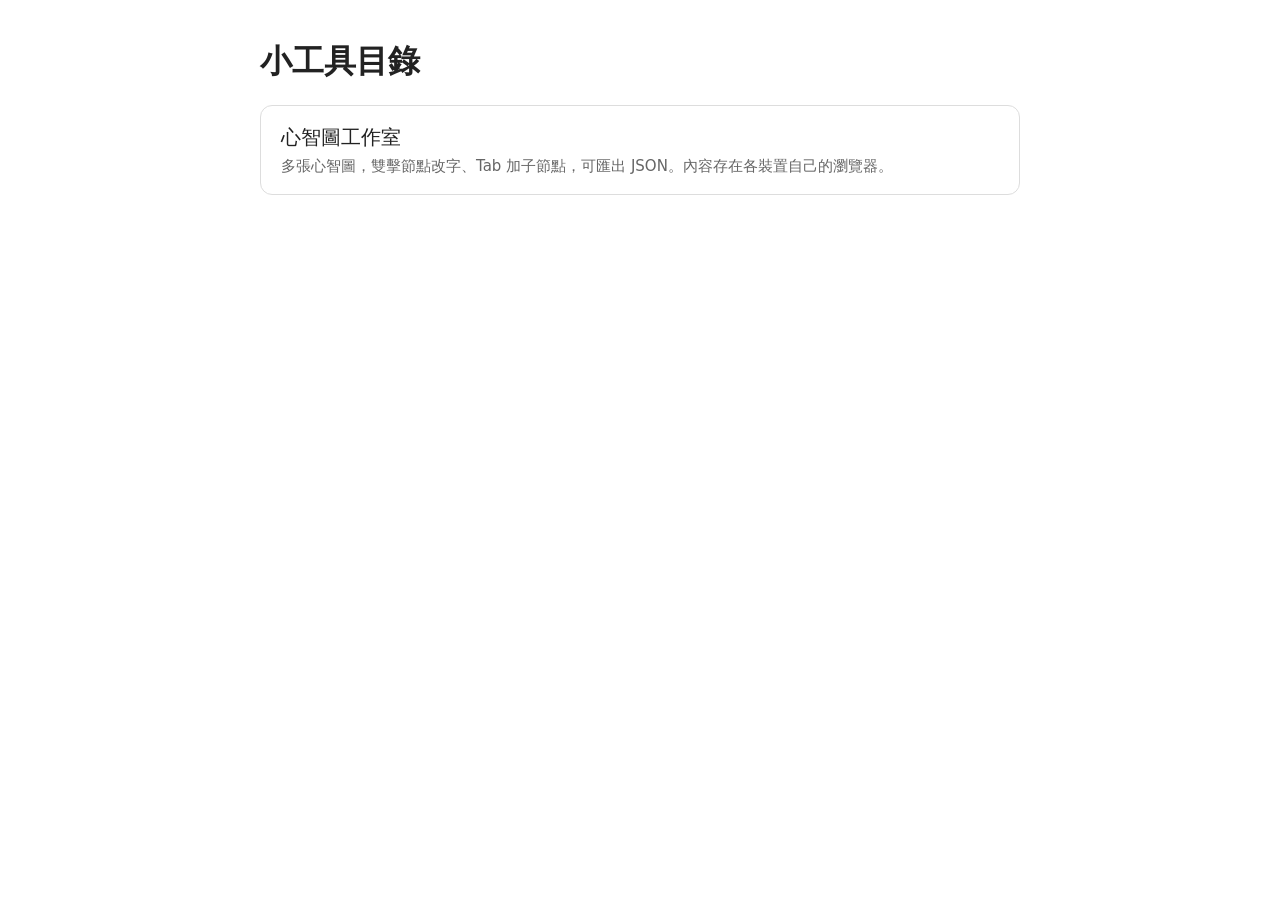
==== index.html @ 492084a4 "Add tool index and mind map studio" ====
<!DOCTYPE html>
<html lang="zh-Hant"><head><meta charset="utf-8"><meta name="viewport" content="width=device-width,initial-scale=1">
<title>Simon 的小工具目錄</title>
<style>body{font-family:system-ui,"Noto Sans TC",sans-serif;max-width:760px;margin:40px auto;padding:0 20px;color:#222}h1{font-size:32px}
a.card{display:block;padding:18px 20px;margin:14px 0;border:1px solid #ddd;border-radius:12px;text-decoration:none;color:inherit;font-size:20px}a.card:hover{background:#f5f7ff}a.card small{display:block;color:#666;font-size:15px;margin-top:6px}</style></head>
<body><h1>小工具目錄</h1>
<a class="card" href="mindmap.html">心智圖工作室<small>多張心智圖，雙擊節點改字、Tab 加子節點，可匯出 JSON。內容存在各裝置自己的瀏覽器。</small></a>
</body></html>
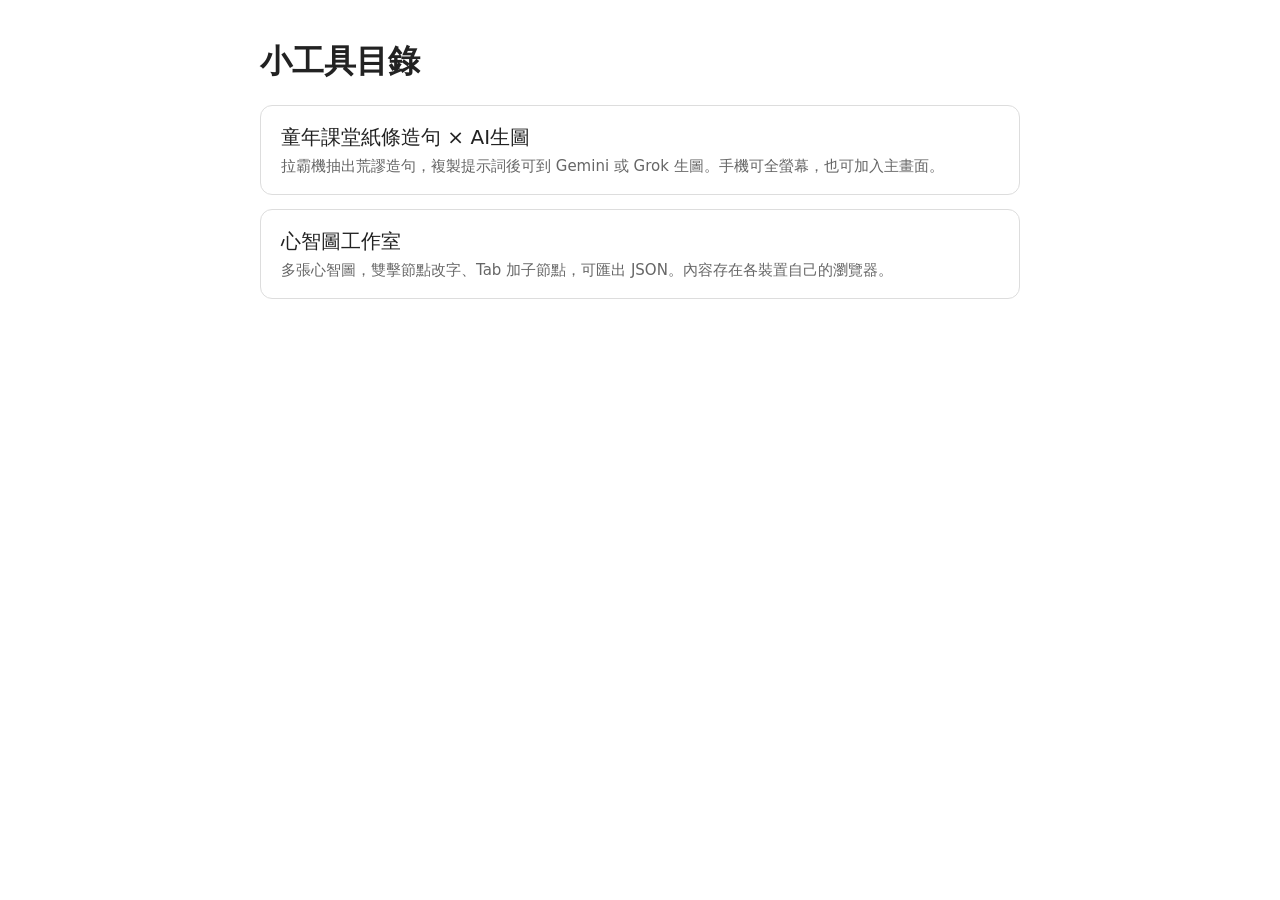
==== commit aacf3e6a: "Add childhood-slot v7 (fullscreen/PWA) and link it from the tool directory" ====
--- a/index.html
+++ b/index.html
@@ -4,5 +4,6 @@
 <style>body{font-family:system-ui,"Noto Sans TC",sans-serif;max-width:760px;margin:40px auto;padding:0 20px;color:#222}h1{font-size:32px}
 a.card{display:block;padding:18px 20px;margin:14px 0;border:1px solid #ddd;border-radius:12px;text-decoration:none;color:inherit;font-size:20px}a.card:hover{background:#f5f7ff}a.card small{display:block;color:#666;font-size:15px;margin-top:6px}</style></head>
 <body><h1>小工具目錄</h1>
+<a class="card" href="childhood-slot/">童年課堂紙條造句 × AI生圖<small>拉霸機抽出荒謬造句，複製提示詞後可到 Gemini 或 Grok 生圖。手機可全螢幕，也可加入主畫面。</small></a>
 <a class="card" href="mindmap.html">心智圖工作室<small>多張心智圖，雙擊節點改字、Tab 加子節點，可匯出 JSON。內容存在各裝置自己的瀏覽器。</small></a>
 </body></html>
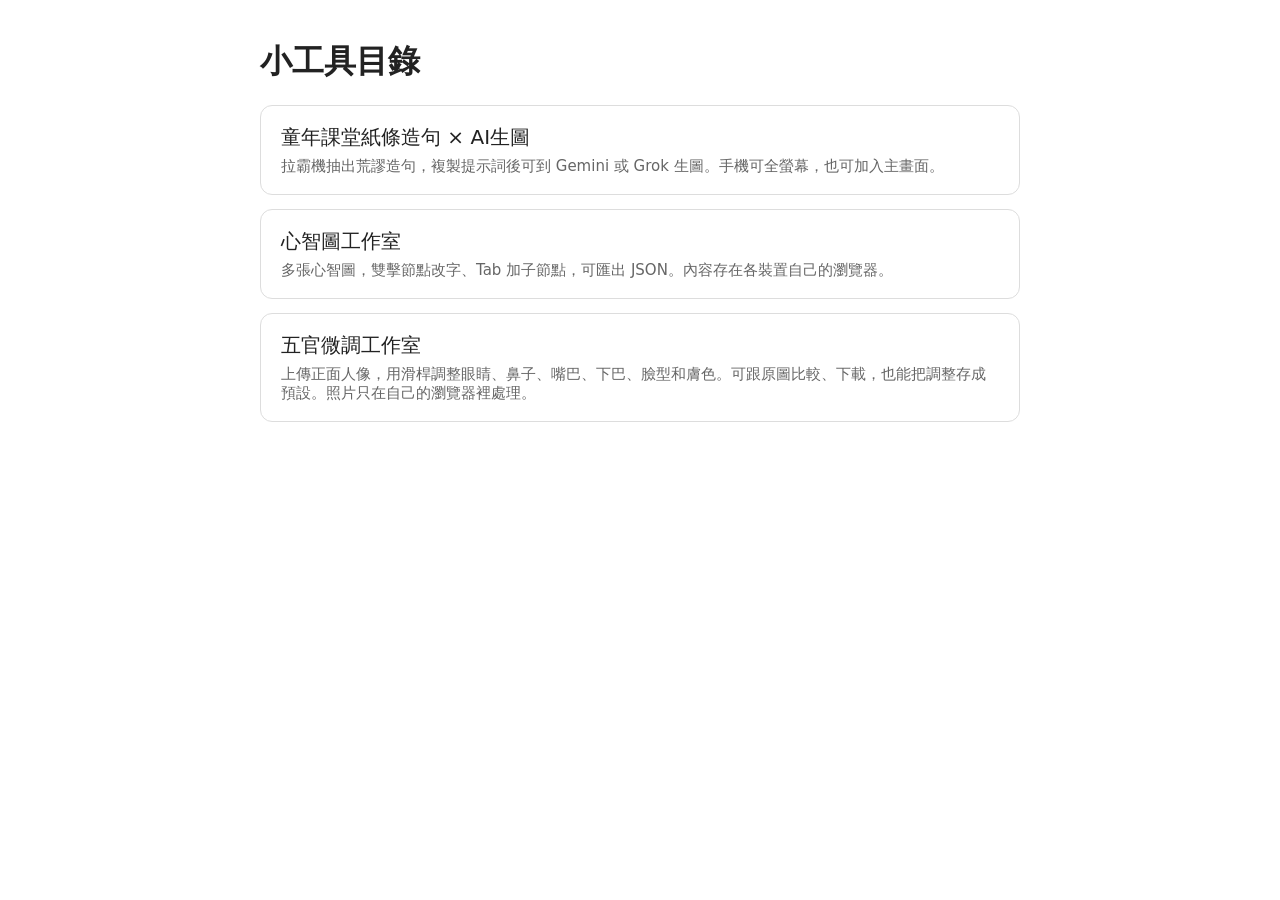
==== commit 94f4bcd7: "新增五官微調工作室，可在瀏覽器裡用滑桿調整人像。 照片只在使用者自己的瀏覽器處理，不上傳。首頁小工具目錄加上連結。  Co-authored-by: a2003azxsdc-dotcom <a2003" ====
--- a/index.html
+++ b/index.html
@@ -6,4 +6,5 @@
 <body><h1>小工具目錄</h1>
 <a class="card" href="childhood-slot/">童年課堂紙條造句 × AI生圖<small>拉霸機抽出荒謬造句，複製提示詞後可到 Gemini 或 Grok 生圖。手機可全螢幕，也可加入主畫面。</small></a>
 <a class="card" href="mindmap.html">心智圖工作室<small>多張心智圖，雙擊節點改字、Tab 加子節點，可匯出 JSON。內容存在各裝置自己的瀏覽器。</small></a>
+<a class="card" href="face.html">五官微調工作室<small>上傳正面人像，用滑桿調整眼睛、鼻子、嘴巴、下巴、臉型和膚色。可跟原圖比較、下載，也能把調整存成預設。照片只在自己的瀏覽器裡處理。</small></a>
 </body></html>
